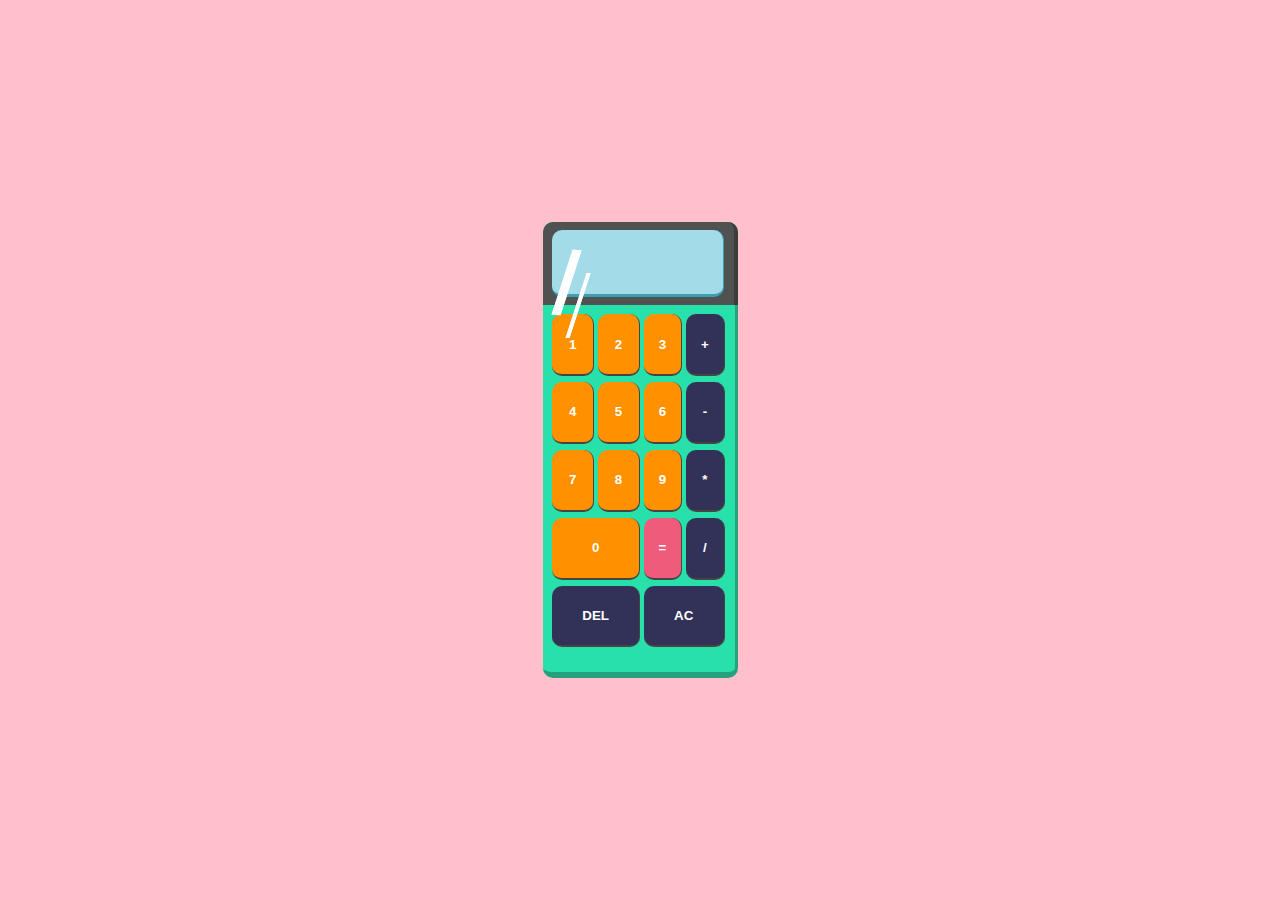
==== js/sprint_1/calculadora/index.html @ e683501a "conteudos programados para a primeira sprint de JS" ====
<!DOCTYPE html>
<html lang="en">
<head>
    <meta charset="UTF-8">
    <meta name="viewport" content="width=device-width, initial-scale=1.0">
    <meta http-equiv="X-UA-Compatible" content="ie=edge">
    <link rel="stylesheet" href="./style.css">
    <title>Calculadora</title>
</head>
<body>
    <div class="corpo_calc">
        <div class="container_visor">
            <div class="visor"></div>
            <div class="reflexo reflexo_1"></div>
            <div class="reflexo reflexo_2"></div>
        </div>
        <div class="container_calc">
           
                <button class="nbr_btn">1</button>
                <button class="nbr_btn">2</button>
                <button class="nbr_btn">3</button>
                <button class="opr_btn">+</button>
            
                <button  class="nbr_btn">4</button>
                <button class="nbr_btn">5</button>
                <button class="nbr_btn">6</button>
                <button class="opr_btn">-</button>
            
                <button class="nbr_btn">7</button>
                <button class="nbr_btn">8</button>
                <button class="nbr_btn">9</button>
                <button class="opr_btn">*</button>
            
                <button class="btn_large nbr_btn">0</button>
                <button class="eql_btn">=</button>
                <button class="opr_btn">/</button>
            
                <button class="btn_large opr_btn">DEL</button>
                <button class="btn_large_col2 opr_btn">AC</button>
            
        </div>
    </div>
</body>
</html>
---- js/sprint_1/calculadora/style.css ----
*{
    margin: 0;
    padding: 0;
    outline: 0;
}

body{
    display: flex;
    justify-content: center;
    align-items: center;
    height: 100vh;
    background-color: pink;
}

.corpo_calc{
    background-color: rgb(40, 224, 169);
    border: solid rgb(39, 161, 125);
    border-width: 0 3.5px 6px 0;
    border-radius: 10px;
    width: 15%;
    height: 50%;

    
}

.container_visor{
    background-color: rgb(80, 82, 82);
    border: solid rgb(60, 61, 61);
    border-width: 0 4px 0 0;
    padding: 4% 5%;
    width: 89.5%;
    height: 15%;
    border-top-right-radius: 10px;
    border-top-left-radius: 10px;
    
}

.visor{
    border-radius: 10px;
    background-color: rgb(163, 219, 233);
    border: solid rgb(61, 157, 179);
    border-width: 0 1.5px 3px 0;
    padding: 1%;
    height: 90%;
}

.btn_large {
    grid-column-start: 1;
    grid-column-end: 3;
}

.btn_large_col2{
    grid-column-start: 3;
    grid-column-end: 5;
}

.container_calc{
    height: 74%;
    display: grid;
    grid-template-rows: auto auto auto auto auto;
    grid-template-columns: auto auto auto auto;
    grid-column-gap: 2%;
    padding: 5%;
    grid-row-gap: 2%;

}

button{
    /* padding: 25% 0; */
    border-radius: 10px;
    border: none;
    border: solid rgb(71, 68, 68);
    border-width: 0 1px 2px 0;
    color: white;
    font-weight: bold;
    font-size: 10pt;
    transition: transform 0.2s linear;
}

button:hover{
    transform: translate(0px, -2.5px);
    cursor: pointer;
}

.nbr_btn{
    background-color: rgb(255, 145, 0);
}

.nbr_btn:hover{
    background-color: orange;
}

.opr_btn{
    background-color: rgb(50, 50, 88);
}

.opr_btn:hover{
    background-color: rgb(62, 62, 110);
}

.eql_btn{
    background-color: rgb(238, 91, 123);
}

.eql_btn:hover{
    background-color: rgb(235, 107, 134);    
}

.reflexo{
    background-color: white;
    border: 1px solid white;
    transform: rotate(15deg);
    transform: skew(-18deg, 2deg);
}

.reflexo_1{
    width: 4%;
    height: 94%;
    margin-top: -27%;
    margin-left: 6%;
}

.reflexo_2{
    width: 1%;
    height: 94%;
    margin-top: -25%;
    margin-left: 14%;
}
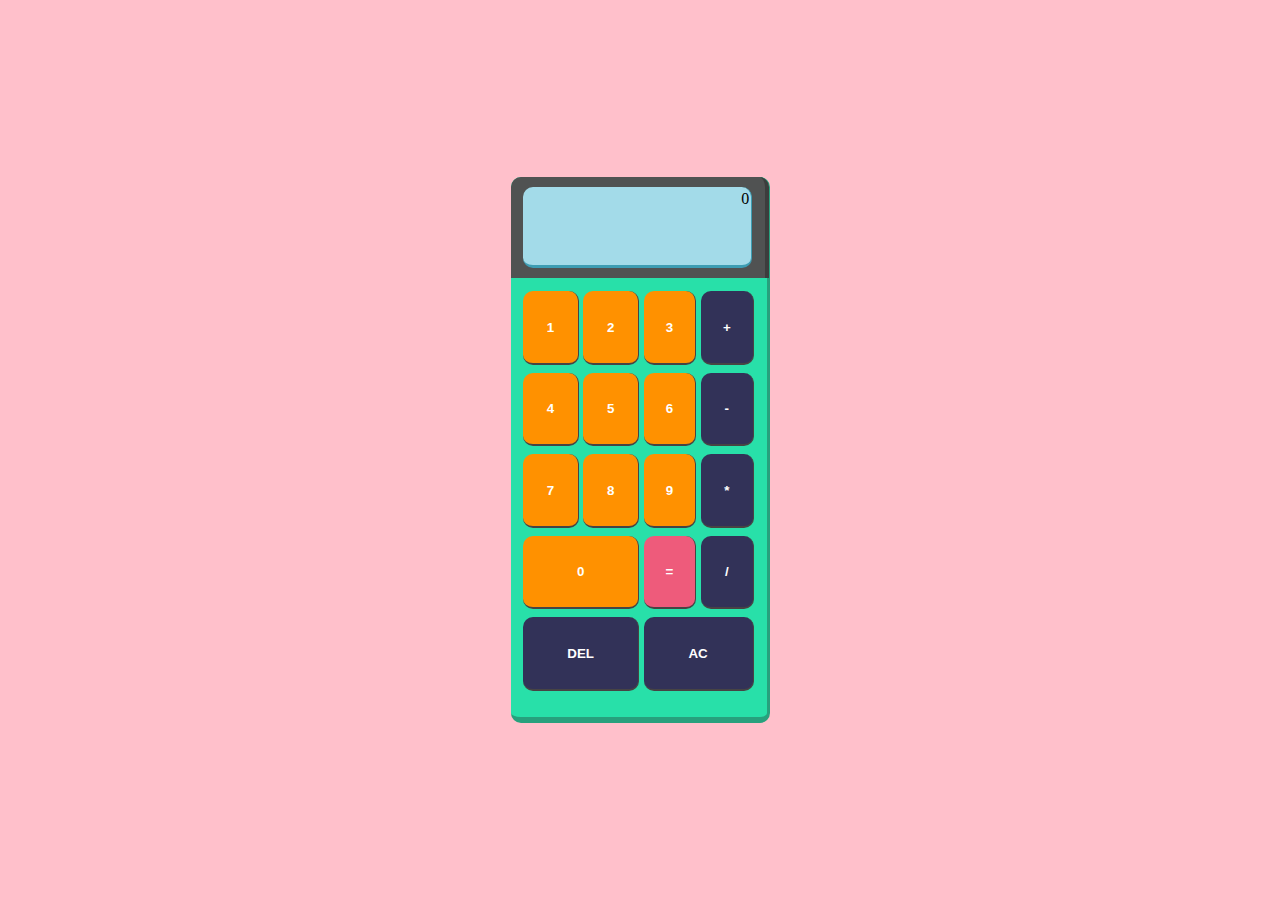
==== commit 295b4eea: "implementacao das operacoes de menos, multiplicacao e divisao, alteracoes no css para mobile" ====
--- a/js/sprint_1/calculadora/index.html
+++ b/js/sprint_1/calculadora/index.html
@@ -5,40 +5,40 @@
     <meta name="viewport" content="width=device-width, initial-scale=1.0">
     <meta http-equiv="X-UA-Compatible" content="ie=edge">
     <link rel="stylesheet" href="./style.css">
+    <link rel="stylesheet" media="(max-width: 800px)" href="./style.css" />
     <title>Calculadora</title>
 </head>
 <body>
     <div class="corpo_calc">
         <div class="container_visor">
-            <div class="visor"></div>
-            <div class="reflexo reflexo_1"></div>
-            <div class="reflexo reflexo_2"></div>
+            <div class="visor">0</div>
         </div>
         <div class="container_calc">
            
-                <button class="nbr_btn">1</button>
-                <button class="nbr_btn">2</button>
-                <button class="nbr_btn">3</button>
-                <button class="opr_btn">+</button>
+                <button class="nbr_btn" onclick="capturaValor('1')">1</button>
+                <button class="nbr_btn" onclick="capturaValor('2')">2</button>
+                <button class="nbr_btn" onclick="capturaValor('3')">3</button>
+                <button class="opr_btn" onclick="capturaValor('+')">+</button>
             
-                <button  class="nbr_btn">4</button>
-                <button class="nbr_btn">5</button>
-                <button class="nbr_btn">6</button>
-                <button class="opr_btn">-</button>
+                <button  class="nbr_btn" onclick="capturaValor('4')">4</button>
+                <button class="nbr_btn" onclick="capturaValor('5')">5</button>
+                <button class="nbr_btn" onclick="capturaValor('6')">6</button>
+                <button class="opr_btn" onclick="capturaValor('-')">-</button>
             
-                <button class="nbr_btn">7</button>
-                <button class="nbr_btn">8</button>
-                <button class="nbr_btn">9</button>
-                <button class="opr_btn">*</button>
+                <button class="nbr_btn" onclick="capturaValor('7')">7</button>
+                <button class="nbr_btn" onclick="capturaValor('8')">8</button>
+                <button class="nbr_btn" onclick="capturaValor('9')">9</button>
+                <button class="opr_btn" onclick="capturaValor('*')">*</button>
             
-                <button class="btn_large nbr_btn">0</button>
-                <button class="eql_btn">=</button>
-                <button class="opr_btn">/</button>
+                <button class="btn_large nbr_btn" onclick="capturaValor('0')">0</button>
+                <button class="eql_btn" onclick="function_operacao('')">=</button>
+                <button class="opr_btn" onclick="capturaValor('/')">/</button>
             
-                <button class="btn_large opr_btn">DEL</button>
-                <button class="btn_large_col2 opr_btn">AC</button>
+                <button class="btn_large opr_btn" onclick="capturaValor('DEL')">DEL</button>
+                <button class="btn_large_col2 opr_btn" onclick="capturaValor('AC')">AC</button>
             
         </div>
     </div>
+    <script src="./script.js"></script>
 </body>
 </html>--- a/js/sprint_1/calculadora/style.css
+++ b/js/sprint_1/calculadora/style.css
@@ -17,10 +17,8 @@
     border: solid rgb(39, 161, 125);
     border-width: 0 3.5px 6px 0;
     border-radius: 10px;
-    width: 15%;
-    height: 50%;
-
-    
+    width: 20%;
+    height: 60%;   
 }
 
 .container_visor{
@@ -31,8 +29,7 @@
     width: 89.5%;
     height: 15%;
     border-top-right-radius: 10px;
-    border-top-left-radius: 10px;
-    
+    border-top-left-radius: 10px;  
 }
 
 .visor{
@@ -42,6 +39,10 @@
     border-width: 0 1.5px 3px 0;
     padding: 1%;
     height: 90%;
+    display: flex;
+    justify-content: flex-end;
+    align-content: center;
+    font-size: 12pt;
 }
 
 .btn_large {
@@ -62,7 +63,6 @@
     grid-column-gap: 2%;
     padding: 5%;
     grid-row-gap: 2%;
-
 }
 
 button{
@@ -106,23 +106,18 @@
     background-color: rgb(235, 107, 134);    
 }
 
-.reflexo{
-    background-color: white;
-    border: 1px solid white;
-    transform: rotate(15deg);
-    transform: skew(-18deg, 2deg);
-}
 
-.reflexo_1{
-    width: 4%;
-    height: 94%;
-    margin-top: -27%;
-    margin-left: 6%;
-}
-
-.reflexo_2{
-    width: 1%;
-    height: 94%;
-    margin-top: -25%;
-    margin-left: 14%;
-}
+@media (max-width: 600px) 
+{
+    .corpo_calc{
+        width: 100%;
+        height: 100%;   
+     }
+     button{
+        font-size: 18pt;
+     }
+     .visor{
+        color: rgb(50, 50, 88);
+        font-size: 20pt;
+     }
+}--- a/js/sprint_1/calculadora/style.css
+++ b/js/sprint_1/calculadora/style.css
@@ -17,10 +17,8 @@
     border: solid rgb(39, 161, 125);
     border-width: 0 3.5px 6px 0;
     border-radius: 10px;
-    width: 15%;
-    height: 50%;
-
-    
+    width: 20%;
+    height: 60%;   
 }
 
 .container_visor{
@@ -31,8 +29,7 @@
     width: 89.5%;
     height: 15%;
     border-top-right-radius: 10px;
-    border-top-left-radius: 10px;
-    
+    border-top-left-radius: 10px;  
 }
 
 .visor{
@@ -42,6 +39,10 @@
     border-width: 0 1.5px 3px 0;
     padding: 1%;
     height: 90%;
+    display: flex;
+    justify-content: flex-end;
+    align-content: center;
+    font-size: 12pt;
 }
 
 .btn_large {
@@ -62,7 +63,6 @@
     grid-column-gap: 2%;
     padding: 5%;
     grid-row-gap: 2%;
-
 }
 
 button{
@@ -106,23 +106,18 @@
     background-color: rgb(235, 107, 134);    
 }
 
-.reflexo{
-    background-color: white;
-    border: 1px solid white;
-    transform: rotate(15deg);
-    transform: skew(-18deg, 2deg);
-}
 
-.reflexo_1{
-    width: 4%;
-    height: 94%;
-    margin-top: -27%;
-    margin-left: 6%;
-}
-
-.reflexo_2{
-    width: 1%;
-    height: 94%;
-    margin-top: -25%;
-    margin-left: 14%;
-}
+@media (max-width: 600px) 
+{
+    .corpo_calc{
+        width: 100%;
+        height: 100%;   
+     }
+     button{
+        font-size: 18pt;
+     }
+     .visor{
+        color: rgb(50, 50, 88);
+        font-size: 20pt;
+     }
+}